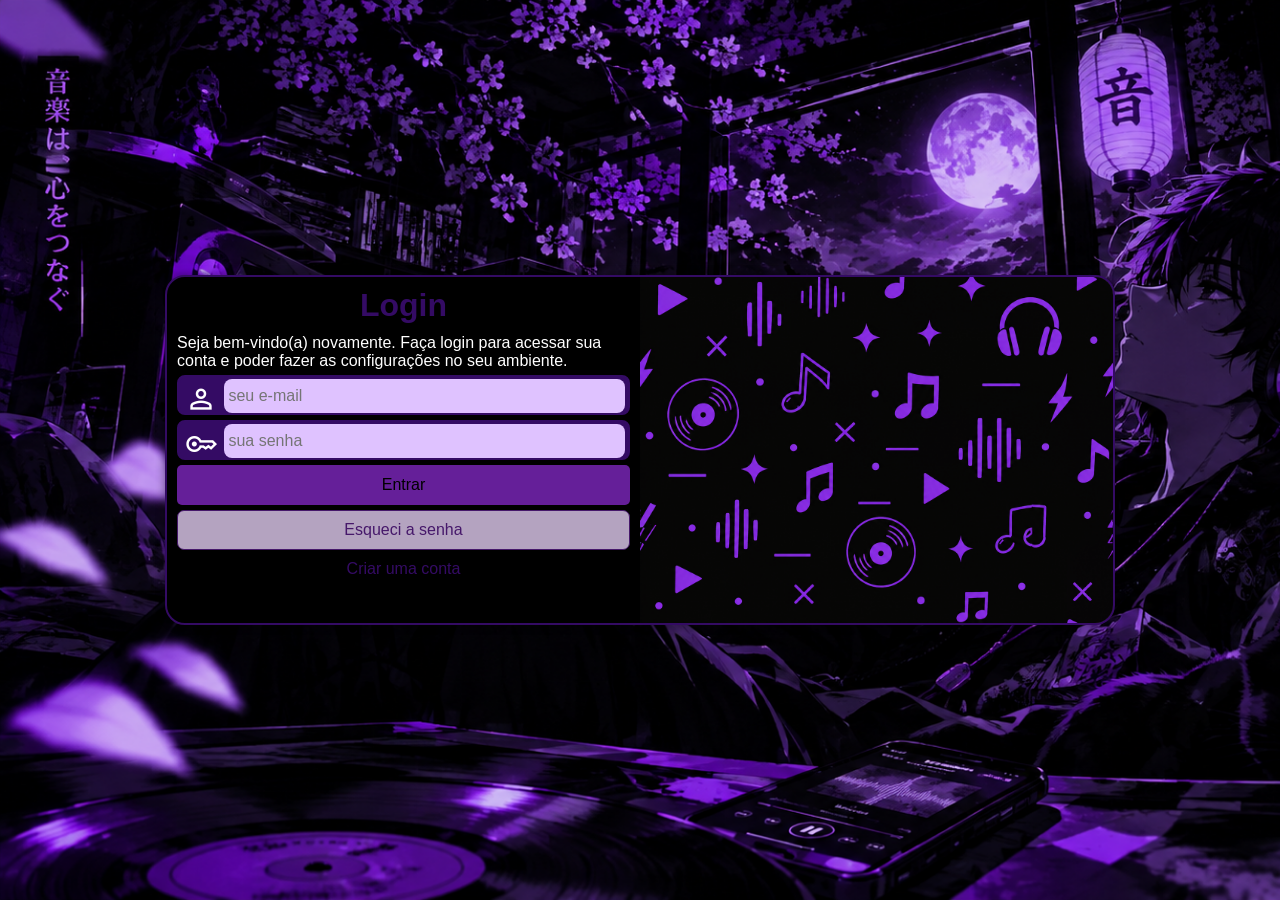
==== login.html @ 1ae53ef1 "fiz a tela de login fiz a tela de login no mobile first e tambem para media query" ====
<!DOCTYPE html>
<html lang="pt-br">
<head>
    <meta charset="UTF-8">
    <meta name="viewport" content="width=device-width, initial-scale=1.0">
    <title>Login</title>
    <link rel="stylesheet" href="estilos/style.css" media="all">
    <link rel="stylesheet" href="estilos/media-query.css">
    <link href="https://fonts.googleapis.com/css2?family=Material+Symbols+Outlined" rel="stylesheet">
    <link rel="shortcut icon" href="favicon.ico" type="image/x-icon">
</head>
<body>
    <main>
        <section id="login">
            <div id="imagem">
                
            </div>
            <div id="formulario">
                <h1>Login</h1>
                <p>Seja bem-vindo(a) novamente. Faça login para acessar sua conta e poder fazer as configurações no seu ambiente.</p>

                <form action="login.php" method="post" autocomplete="on">
                    <div class="campo"> 
                        <span class="material-symbols-outlined">person</span>
                        <input type="email" name="login" id="ilogin" placeholder="seu e-mail" autocomplete="email" required maxlength="30">
                        <label for="ilogin">Login</label>
                    </div>
                    <div class="campo">
                        <span class="material-symbols-outlined">key</span>
                        <input type="password" name="senha" id="isenha" placeholder="sua senha" autocomplete="current-password" required minlength="8" aria-multiselectable="20">
                        <label for="isenha">Senha</label>
                    </div>
                    <input type="submit" value="Entrar">
                    <a href="esqueci.html" class="botao">
                        Esqueci a senha
                    </a>
                    <div class="criar">
                        <a href="criar.html">
                            Criar uma conta
                        </a>
                    </div>
                </form>
            </div>
                
        </section>
    </main>
</body>
</html>
---- estilos/style.css ----
@charset "UTF-8";

* {
    padding: 0;
    margin: 0;
    font-family: Arial, Helvetica, sans-serif;
    box-sizing: border-box;
}

body, html {
    background: url(../imagens/background-celular.png);
    background-size: cover;
    height: 100vh;
    width: 100vh;
}

main {
    position: relative;
    height: 100vh;
    width: 100vw;
}

section#login {
    position: absolute;
    top: 50%;
    left: 50%;
    overflow: hidden;
    color: white;
    background-color: black;
    width: 250px;
    height: 550px;
    border-radius: 20px;
    box-shadow: 0 0 10px rgba(0, 0, 0, 0.449);
    border: 2px solid #340B64;

    transform: translate(-50%, -50%);
    transition: width .3s, height .3s;
    transition-timing-function: ease;
}

section#login > div#imagem {
    display: block;
    background: #5f2c82 url(../imagens/Purple\ Music\ Icons\ on\ Black\ Pattern.png) no-repeat;
    background-size: cover;
    height: 200px;
    background-position: left bottom;
}

section#login > div#formulario {
    display: block;
    padding: 10px;
}

div#formulario > h1 {
    text-align: center;
    margin-bottom: 10px;
    color: #340B64;
}

div#formularip > p {
    font-size: 0.8em;
}

form > div.campo {
    background-color: #340B64;
    border: 3px solid #340B64;
    width: 100%;
    display: block;
    height: 40px;
    border-radius: 8px;
    margin: 5px 0px;
}

div.campo > label {
    display: none;
}

div.campo > span {
    color: white;
    font-size: 2em;
    width: 40px;
    padding: 5px;
}

div.campo input {
    background-color: hsl(269, 100%, 88%);
    font-size: 1em;
    width: calc(100%  - 46px);
    height: 100%;
    border: 0px;
    border-radius: 8px;
    padding: 4px;
    transform: translateY(-14px);
}

div.campo > input:focus-within {
    background-color: white;
    border: none;
}

form > input[type=submit] {
    display: block;
    font-size: 1em;
    width: 100%;
    height: 40px;
    background-color: #651F99;
    border: none;
    border-radius: 5px;
    cursor: pointer;
}

form > input[type=submit]:hover {
    background-color: #46186a;
    color: white;
}

form > a.botao {
    display: flex;
    text-align: center;
    justify-content: center;
    align-items: center;
    font-size: 1em;
    width: 100%;
    height: 40px;
    margin-top: 5px;
    background-color: #b4a3c0;
    border: 1px solid #46186a;
    border-radius: 7px;
    text-decoration: none;
    color: #46186a;
}

form > a.botao:hover {
    background-color: #8f6ea6;
}

form > a.botao > span {
    font-size: 0.8em;
}

div.criar {
    text-align: center;
    padding: 5px;
    margin-top: 5px;
}

form > div.criar > a {
    color: #340B64;
    text-decoration: none;
}

form > div.criar > a:hover {
    text-decoration: underline;
    color: #b4a3c0;
}
---- estilos/media-query.css ----
@charset "UTF-8";


* {
    padding: 0;
    margin: 0;
    font-family: Arial, Helvetica, sans-serif;
    box-sizing: border-box;
}

@media screen and (min-width: 768px) and (max-width: 992px) {
    
    body {
        background-image: url(../imagens/Neon\ Moonlit\ Music\ Studio.png);
        width: 100vw;
    }

    section#login {
        width: 80vw;
        height: 350px;
    }

    section#login > div#imagem {
        float: left;
        width: 30%;
        height: 100%;
    }

    section#login > div#formulario {
        float: right;
        width: 70%;
    }
}

@media screen and (min-width:992px) {

    body {
        background-image: url(../imagens/Neon\ Moonlit\ Music\ Studio.png);
        width: 100vw;
    }

    section#login {
        width: 950px;
        height: 350px;
    }

    section#login > div#imagem {
        float: right;
        width: 50%;
        height: 100%;
    }

    section#login > div#formulario {
        float: left;
        width: 50%;
    }

    div#formulario > h1 {
        font-size: 2em;
    }

    div#formularip > p {
    font-size: 1em;
    margin: 20px 0px;
    }

}
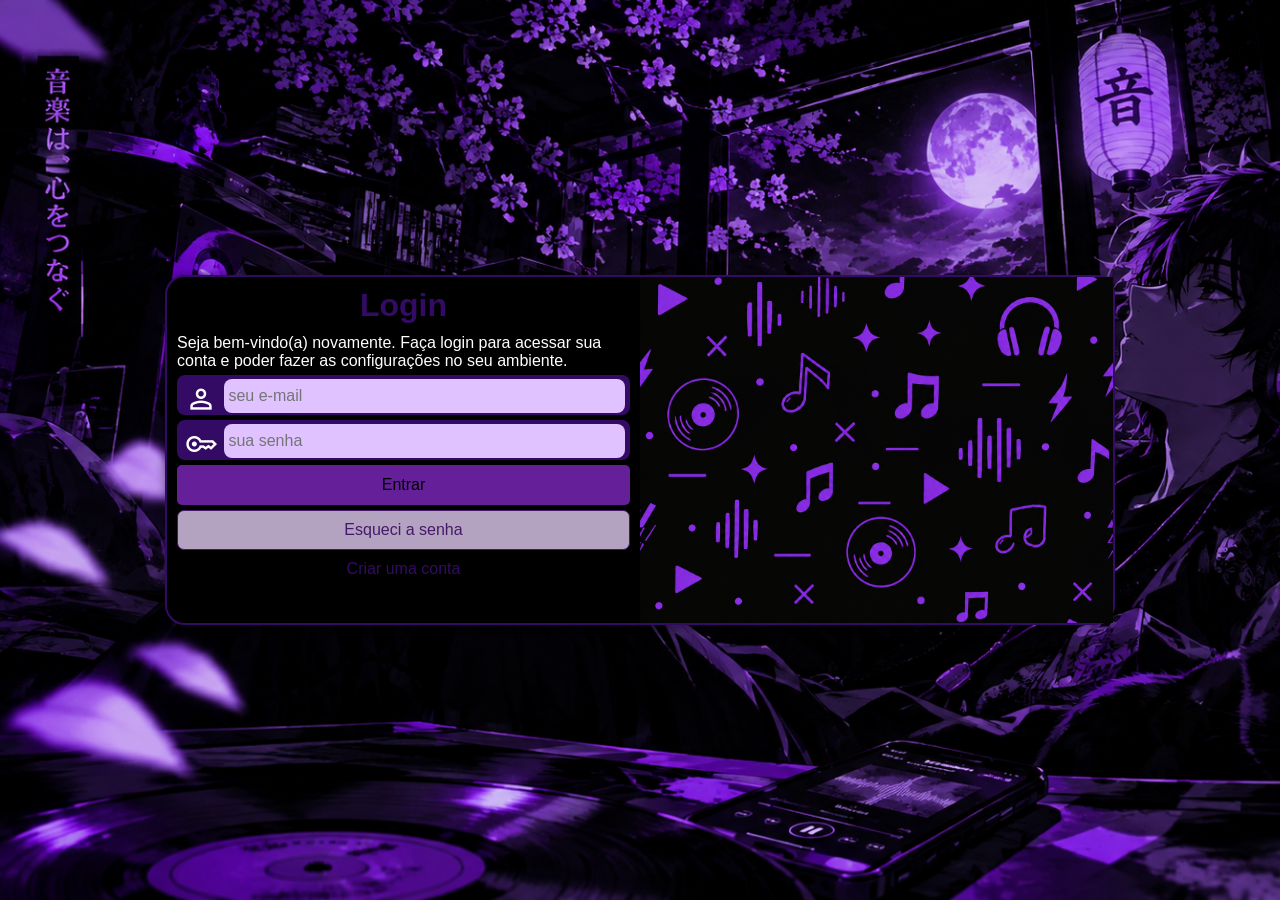
==== commit aaf3dd9e: "solving bug" ====
--- a/login.html
+++ b/login.html
@@ -47,3 +47,4 @@
 </body>
 </html>
 
+
--- a/estilos/style.css
+++ b/estilos/style.css
@@ -24,11 +24,11 @@
     position: absolute;
     top: 50%;
     left: 50%;
-    overflow: hidden;
+    overflow: visible;
     color: white;
     background-color: black;
     width: 250px;
-    height: 550px;
+    height: 600px;
     border-radius: 20px;
     box-shadow: 0 0 10px rgba(0, 0, 0, 0.449);
     border: 2px solid #340B64;
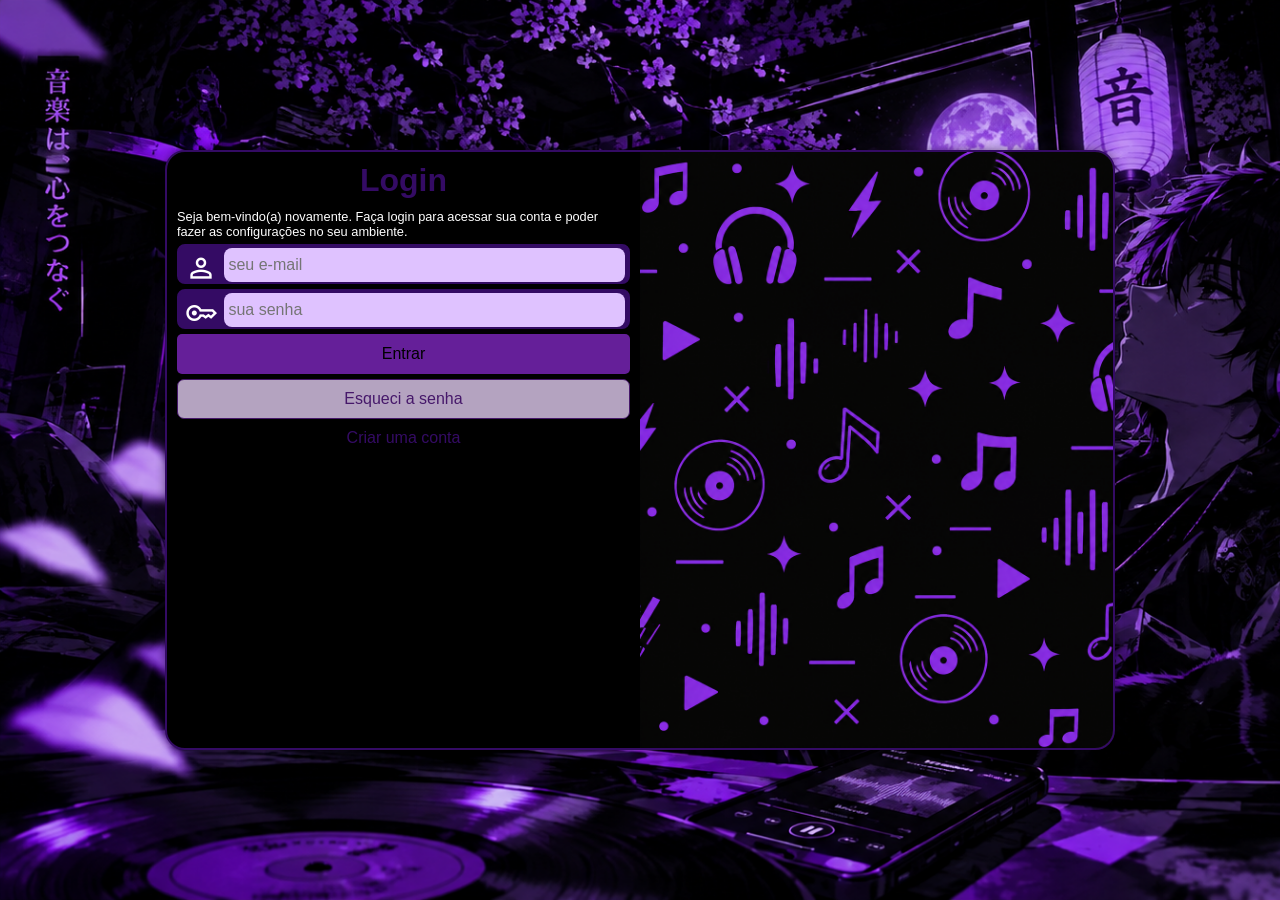
==== commit 6151d40c: "aumentado e organizando estilos" ====
--- a/login.html
+++ b/login.html
@@ -4,8 +4,8 @@
     <meta charset="UTF-8">
     <meta name="viewport" content="width=device-width, initial-scale=1.0">
     <title>Login</title>
-    <link rel="stylesheet" href="estilos/style.css" media="all">
-    <link rel="stylesheet" href="estilos/media-query.css">
+    <link rel="stylesheet" href="estilos/style-login.css" media="all">
+    <link rel="stylesheet" href="estilos/media-query-login.css">
     <link href="https://fonts.googleapis.com/css2?family=Material+Symbols+Outlined" rel="stylesheet">
     <link rel="shortcut icon" href="favicon.ico" type="image/x-icon">
 </head>
--- a/estilos/style-login.css
+++ b/estilos/style-login.css
@@ -0,0 +1,156 @@
+@charset "UTF-8";
+
+* {
+    padding: 0;
+    margin: 0;
+    font-family: Arial, Helvetica, sans-serif;
+    box-sizing: border-box;
+}
+
+body, html {
+    background: url(../imagens/background-celular.png);
+    background-size: cover;
+    height: 100vh;
+    width: 100vw;
+}
+
+main {
+    position: relative;
+    height: 100vh;
+    width: 100vw;
+}
+
+section#login {
+    position: absolute;
+    top: 50%;
+    left: 50%;
+    overflow: hidden;
+    color: white;
+    background-color: black;
+    width: 90vw;
+    height: auto;
+    min-height: 600px;
+    border-radius: 20px;
+    box-shadow: 0 0 10px rgba(0, 0, 0, 0.449);
+    border: 2px solid #340B64;
+
+    transform: translate(-50%, -50%);
+    transition: width .3s, height .3s;
+    transition-timing-function: ease;
+}
+
+section#login > div#imagem {
+    display: block;
+    background: #5f2c82 url(../imagens/Purple\ Music\ Icons\ on\ Black\ Pattern.png) no-repeat;
+    background-size: cover;
+    height: 200px;
+    background-position: left bottom;
+}
+
+section#login > div#formulario {
+    display: block;
+    padding: 10px;
+}
+
+div#formulario > h1 {
+    text-align: center;
+    margin-bottom: 10px;
+    color: #340B64;
+}
+
+div#formulario > p {
+    font-size: 0.8em;
+}
+
+form > div.campo {
+    background-color: #340B64;
+    border: 3px solid #340B64;
+    width: 100%;
+    display: block;
+    height: 40px;
+    border-radius: 8px;
+    margin: 5px 0px;
+}
+
+div.campo > label {
+    display: none;
+}
+
+div.campo > span {
+    color: white;
+    font-size: 2em;
+    width: 40px;
+    padding: 5px;
+}
+
+div.campo input {
+    background-color: hsl(269, 100%, 88%);
+    font-size: 1em;
+    width: calc(100%  - 46px);
+    height: 100%;
+    border: 0px;
+    border-radius: 8px;
+    padding: 4px;
+    transform: translateY(-14px);
+}
+
+div.campo > input:focus-within {
+    background-color: white;
+    border: none;
+}
+
+form > input[type=submit] {
+    display: block;
+    font-size: 1em;
+    width: 100%;
+    height: 40px;
+    background-color: #651F99;
+    border: none;
+    border-radius: 5px;
+    cursor: pointer;
+}
+
+form > input[type=submit]:hover {
+    background-color: #46186a;
+    color: white;
+}
+
+form > a.botao {
+    display: flex;
+    text-align: center;
+    justify-content: center;
+    align-items: center;
+    font-size: 1em;
+    width: 100%;
+    height: 40px;
+    margin-top: 5px;
+    background-color: #b4a3c0;
+    border: 1px solid #46186a;
+    border-radius: 7px;
+    text-decoration: none;
+    color: #46186a;
+}
+
+form > a.botao:hover {
+    background-color: #8f6ea6;
+}
+
+form > a.botao > span {
+    font-size: 0.8em;
+}
+
+div.criar {
+    text-align: center;
+    padding: 5px;
+    margin-top: 5px;
+}
+
+form > div.criar > a {
+    color: #340B64;
+    text-decoration: none;
+}
+
+form > div.criar > a:hover {
+    text-decoration: underline;
+    color: #b4a3c0;
+}
--- a/estilos/media-query-login.css
+++ b/estilos/media-query-login.css
@@ -0,0 +1,67 @@
+@charset "UTF-8";
+
+
+* {
+    padding: 0;
+    margin: 0;
+    font-family: Arial, Helvetica, sans-serif;
+    box-sizing: border-box;
+}
+
+@media screen and (min-width: 768px) and (max-width: 992px) {
+    
+    body {
+        background-image: url(../imagens/Neon\ Moonlit\ Music\ Studio.png);
+        width: 100vw;
+    }
+
+    section#login {
+        width: 80vw;
+        height: 350px;
+    }
+
+    section#login > div#imagem {
+        float: left;
+        width: 30%;
+        height: 100%;
+    }
+
+    section#login > div#formulario {
+        float: right;
+        width: 70%;
+    }
+}
+
+@media screen and (min-width:992px) {
+
+    body {
+        background-image: url(../imagens/Neon\ Moonlit\ Music\ Studio.png);
+        width: 100vw;
+    }
+
+    section#login {
+        width: 950px;
+        height: 350px;
+    }
+
+    section#login > div#imagem {
+        float: right;
+        width: 50%;
+        height: 100%;
+    }
+
+    section#login > div#formulario {
+        float: left;
+        width: 50%;
+    }
+
+    div#formulario > h1 {
+        font-size: 2em;
+    }
+
+    div#formularip > p {
+    font-size: 1em;
+    margin: 20px 0px;
+    }
+
+}
